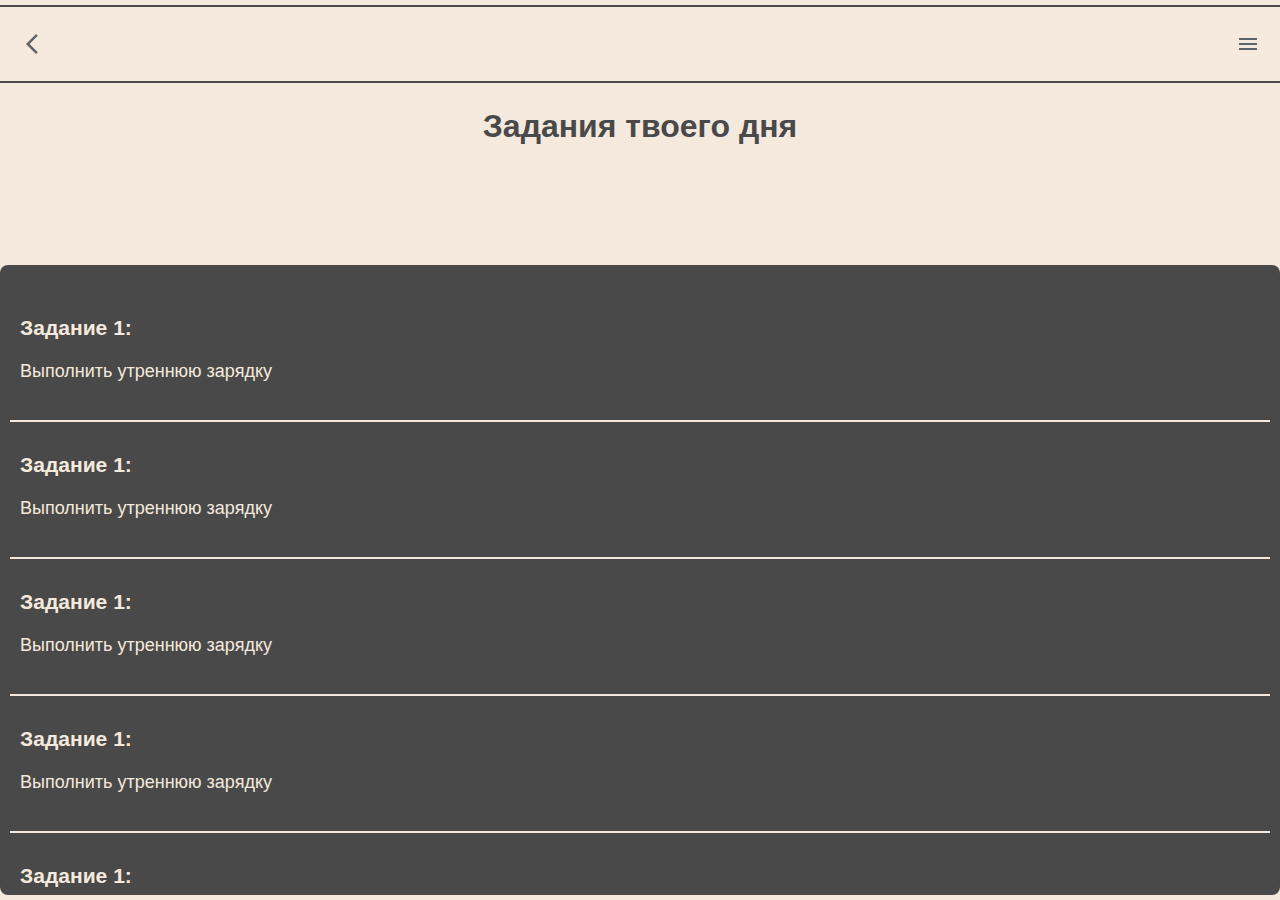
==== intro.html @ fb3c26d3 "adding my files to my repository" ====
<!DOCTYPE html>
<html lang="ru">
<head>
  <meta charset="UTF-8">
  <meta name="viewport" content="width=device-width, initial-scale=1.0">
  <title>Задания твоего дня</title>
  <style>
    body {
      font-family: Arial, sans-serif;
      background-color: #F5E9DD; /* Светлый фон */
      color: #494949; /* Темный текст */
      margin: 0;
      padding: 0;
      height: 100vh; /* Высота страницы равна 100% экрана */
      display: flex;
      flex-direction: column;
    }

    /* Стиль для верхней панели */
    .header {
      display: flex;
      justify-content: space-between;
      align-items: center;
      padding: 20px;
       /* Красновато-оранжевый */
      color: #F5E9DD; /* Светлый текст */
    }

    .header .back-arrow {
      font-size: 24px;
      cursor: pointer;
    }
    .back-arrow{
      color: #494949;
    }

    .header .nav-button {
      padding: 10px 20px;
      background-color: #494949; /* Темный фон кнопки */
      color: #F5E9DD; /* Светлый текст */
      border: none;
      border-radius: 5px;
      cursor: pointer;
      transition: background-color 0.3s;
    }

    .header .nav-button:hover {
      background-color: #333333; /* Темный оттенок при наведении */
    }

    /* Линия */
    .line {
      border-top: 2px solid #494949;
      margin:5px 0;
    }

    /* Стиль заголовка */
    .title {
      text-align: center;
      font-size: 32px;
      margin: 20px 0;
      color: #494949;
    }

    /* Контейнер для заданий */
    .tasks-container {
      background-color: #494949; /* Темный фон для контейнера */
      color: #F5E9DD; /* Светлый цвет текста */
      padding: 10px;
      margin-top: 0; /* Прикрепляем контейнер к низу */
      height: 70vh; /* Высота контейнера 70% от высоты экрана */
      overflow-y: auto; /* Включаем прокрутку, если контент не помещается */
      border-radius: 8px;
      box-sizing: border-box;
      transform: translateY(100px);
    }

    /* Задания */
    .task {
      background-color: transparent; /* Фон такой же, как у контейнера */
      color: #F5E9DD; /* Цвет текста */
      padding: 10px;
      padding-left: 10px;
      margin: 10px 0;
      font-size: 18px;
    }

    /* Линия между заданиями */
    .task + .task {
      border-top: 2px solid #F5E9DD; /* Линия между заданиями */
    }

    /* Адаптивность */
    @media (max-width: 768px) {
      .title {
        font-size: 28px;
      }

      .tasks-container {
        margin: 10px;
      }

      .task {
        font-size: 16px;
      }
    }
  </style>
</head>
<body>

  <div class="line"></div>

  <div class="header">
    <!-- Стрелочка назад -->
    <svg xmlns="http://www.w3.org/2000/svg" height="24px" viewBox="0 -960 960 960" width="24px" fill="#5f6368"><path d="M640-80 240-480l400-400 71 71-329 329 329 329-71 71Z"/></svg>
    
    <!-- Кнопка для навигации -->
    <svg xmlns="http://www.w3.org/2000/svg" height="24px" viewBox="0 -960 960 960" width="24px" fill="#5f6368"><path d="M120-240v-80h720v80H120Zm0-200v-80h720v80H120Zm0-200v-80h720v80H120Z"/></svg>
  </div>

  <!-- Линия -->
  <div class="line"></div>

  <!-- Заголовок -->
  <h1 class="title">Задания твоего дня</h1>


  <!-- Контейнер с заданиями -->
  <div class="tasks-container">
    <div class="task">
      <h3>Задание 1: </h3>
      <p>Выполнить утреннюю зарядку</p>
    </div>
    <div class="task">
      <h3>Задание 1: </h3>
      <p>Выполнить утреннюю зарядку</p>
    </div>
    <div class="task">
      <h3>Задание 1: </h3>
      <p>Выполнить утреннюю зарядку</p>
    </div>
    <div class="task">
      <h3>Задание 1: </h3>
      <p>Выполнить утреннюю зарядку</p>
    </div>
    <div class="task">
      <h3>Задание 1: </h3>
      <p>Выполнить утреннюю зарядку</p>
    </div>
    <div class="task">
      <h3>Задание 1: </h3>
      <p>Выполнить утреннюю зарядку</p>
    </div>
    <div class="task">
      <h3>Задание 1: </h3>
      <p>Выполнить утреннюю зарядку</p>
    </div>
    <div class="task">
      <h3>Задание 1: </h3>
      <p>Выполнить утреннюю зарядку</p>
    </div>
  </div>
  <script async src="https://t.me/p/js/telegram-web-app.js"></script>
  <script>
    window.Telegram.WebApp.init();
  </script>
  <script src="index.js"></script>
</body>
</html>
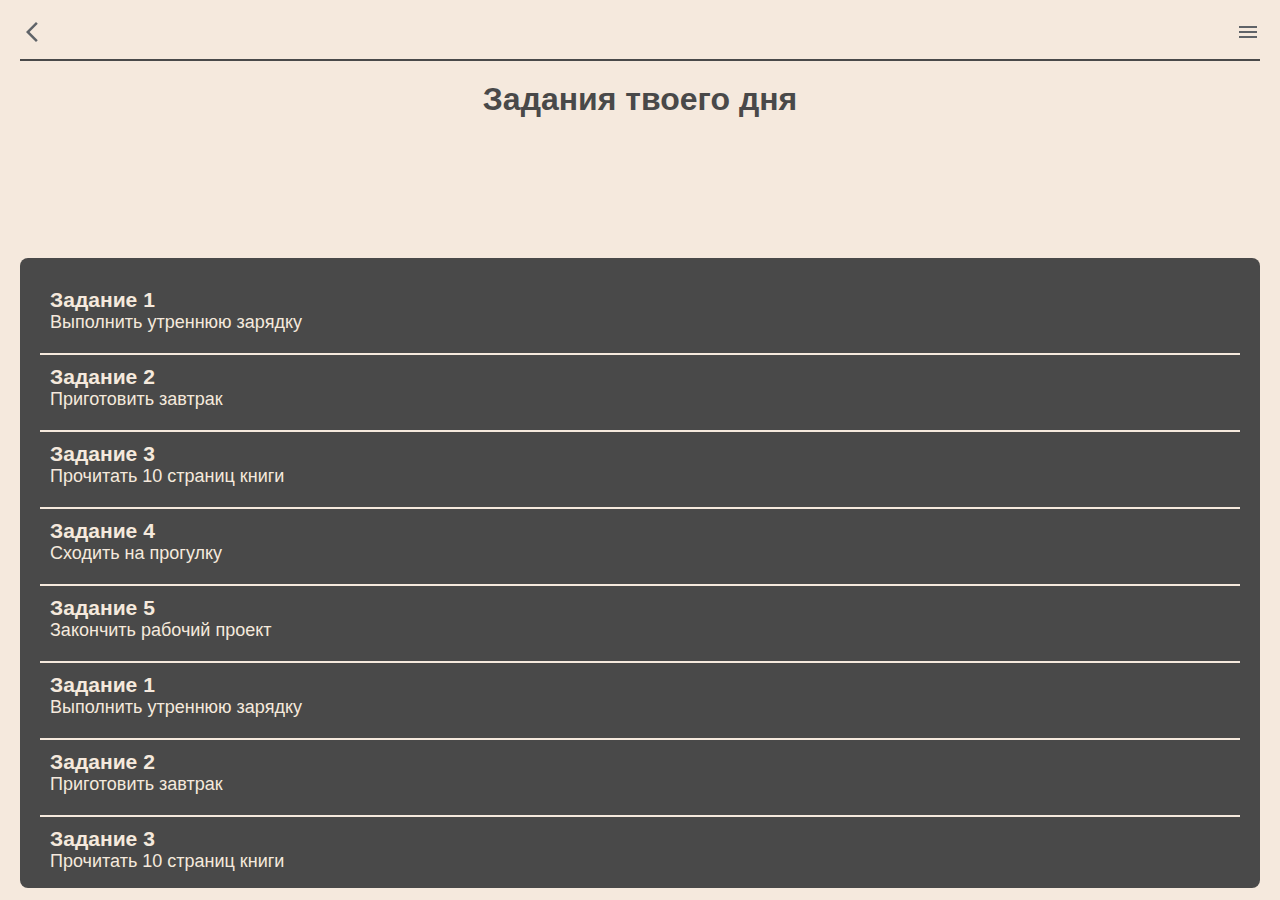
==== commit 0f65bcd6: "blah blah" ====
--- a/intro.html
+++ b/intro.html
@@ -5,15 +5,19 @@
   <meta name="viewport" content="width=device-width, initial-scale=1.0">
   <title>Задания твоего дня</title>
   <style>
-    body {
+    /* Общие стили */
+    * {
+      margin: 0;
+      padding: 0;
+      box-sizing: border-box;
+    }
+
+    html, body {
       font-family: Arial, sans-serif;
       background-color: #F5E9DD; /* Светлый фон */
       color: #494949; /* Темный текст */
-      margin: 0;
-      padding: 0;
-      height: 100vh; /* Высота страницы равна 100% экрана */
-      display: flex;
-      flex-direction: column;
+      height: 100%; /* Фиксированная высота страницы */
+      overflow: hidden; /* Отключение прокрутки страницы */
     }
 
     /* Стиль для верхней панели */
@@ -21,44 +25,27 @@
       display: flex;
       justify-content: space-between;
       align-items: center;
-      padding: 20px;
-       /* Красновато-оранжевый */
+      padding: 20px 20px 10px; /* Отступы сверху и по бокам */
       color: #F5E9DD; /* Светлый текст */
     }
 
-    .header .back-arrow {
+    .back-arrow, .nav-button {
       font-size: 24px;
       cursor: pointer;
-    }
-    .back-arrow{
       color: #494949;
-    }
-
-    .header .nav-button {
-      padding: 10px 20px;
-      background-color: #494949; /* Темный фон кнопки */
-      color: #F5E9DD; /* Светлый текст */
-      border: none;
-      border-radius: 5px;
-      cursor: pointer;
-      transition: background-color 0.3s;
-    }
-
-    .header .nav-button:hover {
-      background-color: #333333; /* Темный оттенок при наведении */
     }
 
     /* Линия */
     .line {
       border-top: 2px solid #494949;
-      margin:5px 0;
+      margin: 5px 20px; /* Отступы для линии */
     }
 
     /* Стиль заголовка */
     .title {
       text-align: center;
       font-size: 32px;
-      margin: 20px 0;
+      margin: 20px; /* Отступы вокруг заголовка */
       color: #494949;
     }
 
@@ -66,38 +53,34 @@
     .tasks-container {
       background-color: #494949; /* Темный фон для контейнера */
       color: #F5E9DD; /* Светлый цвет текста */
-      padding: 10px;
-      margin-top: 0; /* Прикрепляем контейнер к низу */
-      height: 70vh; /* Высота контейнера 70% от высоты экрана */
-      overflow-y: auto; /* Включаем прокрутку, если контент не помещается */
+      padding: 20px; /* Внутренние отступы */
+      height: 70%; /* Высота контейнера 70% от высоты страницы */
+      overflow-y: auto; /* Включаем прокрутку только для контейнера */
       border-radius: 8px;
-      box-sizing: border-box;
-      transform: translateY(100px);
+      margin: 0 20px; /* Отступы по бокам */
+      position: relative;
+      transform: translateY(120px); /* Смещение контейнера вниз */
     }
 
     /* Задания */
     .task {
       background-color: transparent; /* Фон такой же, как у контейнера */
       color: #F5E9DD; /* Цвет текста */
-      padding: 10px;
-      padding-left: 10px;
-      margin: 10px 0;
+      padding: 10px; /* Внутренние отступы */
+      margin-bottom: 10px; /* Отступ между заданиями */
       font-size: 18px;
     }
 
     /* Линия между заданиями */
     .task + .task {
       border-top: 2px solid #F5E9DD; /* Линия между заданиями */
+      padding-top: 10px; /* Отступ сверху после линии */
     }
 
     /* Адаптивность */
     @media (max-width: 768px) {
       .title {
         font-size: 28px;
-      }
-
-      .tasks-container {
-        margin: 10px;
       }
 
       .task {
@@ -107,9 +90,7 @@
   </style>
 </head>
 <body>
-
-  <div class="line"></div>
-
+  <!-- Верхняя панель -->
   <div class="header">
     <!-- Стрелочка назад -->
     <svg xmlns="http://www.w3.org/2000/svg" height="24px" viewBox="0 -960 960 960" width="24px" fill="#5f6368"><path d="M640-80 240-480l400-400 71 71-329 329 329 329-71 71Z"/></svg>
@@ -124,47 +105,49 @@
   <!-- Заголовок -->
   <h1 class="title">Задания твоего дня</h1>
 
-
   <!-- Контейнер с заданиями -->
   <div class="tasks-container">
     <div class="task">
-      <h3>Задание 1: </h3>
+      <h3>Задание 1</h3>
       <p>Выполнить утреннюю зарядку</p>
     </div>
     <div class="task">
-      <h3>Задание 1: </h3>
+      <h3>Задание 2</h3>
+      <p>Приготовить завтрак</p>
+    </div>
+    <div class="task">
+      <h3>Задание 3</h3>
+      <p>Прочитать 10 страниц книги</p>
+    </div>
+    <div class="task">
+      <h3>Задание 4</h3>
+      <p>Сходить на прогулку</p>
+    </div>
+    <div class="task">
+      <h3>Задание 5</h3>
+      <p>Закончить рабочий проект</p>
+    </div>
+    <div class="task">
+      <h3>Задание 1</h3>
       <p>Выполнить утреннюю зарядку</p>
     </div>
     <div class="task">
-      <h3>Задание 1: </h3>
-      <p>Выполнить утреннюю зарядку</p>
+      <h3>Задание 2</h3>
+      <p>Приготовить завтрак</p>
     </div>
     <div class="task">
-      <h3>Задание 1: </h3>
-      <p>Выполнить утреннюю зарядку</p>
+      <h3>Задание 3</h3>
+      <p>Прочитать 10 страниц книги</p>
     </div>
     <div class="task">
-      <h3>Задание 1: </h3>
-      <p>Выполнить утреннюю зарядку</p>
+      <h3>Задание 4</h3>
+      <p>Сходить на прогулку</p>
     </div>
     <div class="task">
-      <h3>Задание 1: </h3>
-      <p>Выполнить утреннюю зарядку</p>
-    </div>
-    <div class="task">
-      <h3>Задание 1: </h3>
-      <p>Выполнить утреннюю зарядку</p>
-    </div>
-    <div class="task">
-      <h3>Задание 1: </h3>
-      <p>Выполнить утреннюю зарядку</p>
+      <h3>Задание 5</h3>
+      <p>Закончить рабочий проект</p>
     </div>
   </div>
-  <script async src="https://t.me/p/js/telegram-web-app.js"></script>
-  <script>
-    window.Telegram.WebApp.init();
-  </script>
-  <script src="index.js"></script>
 </body>
 </html>
 
